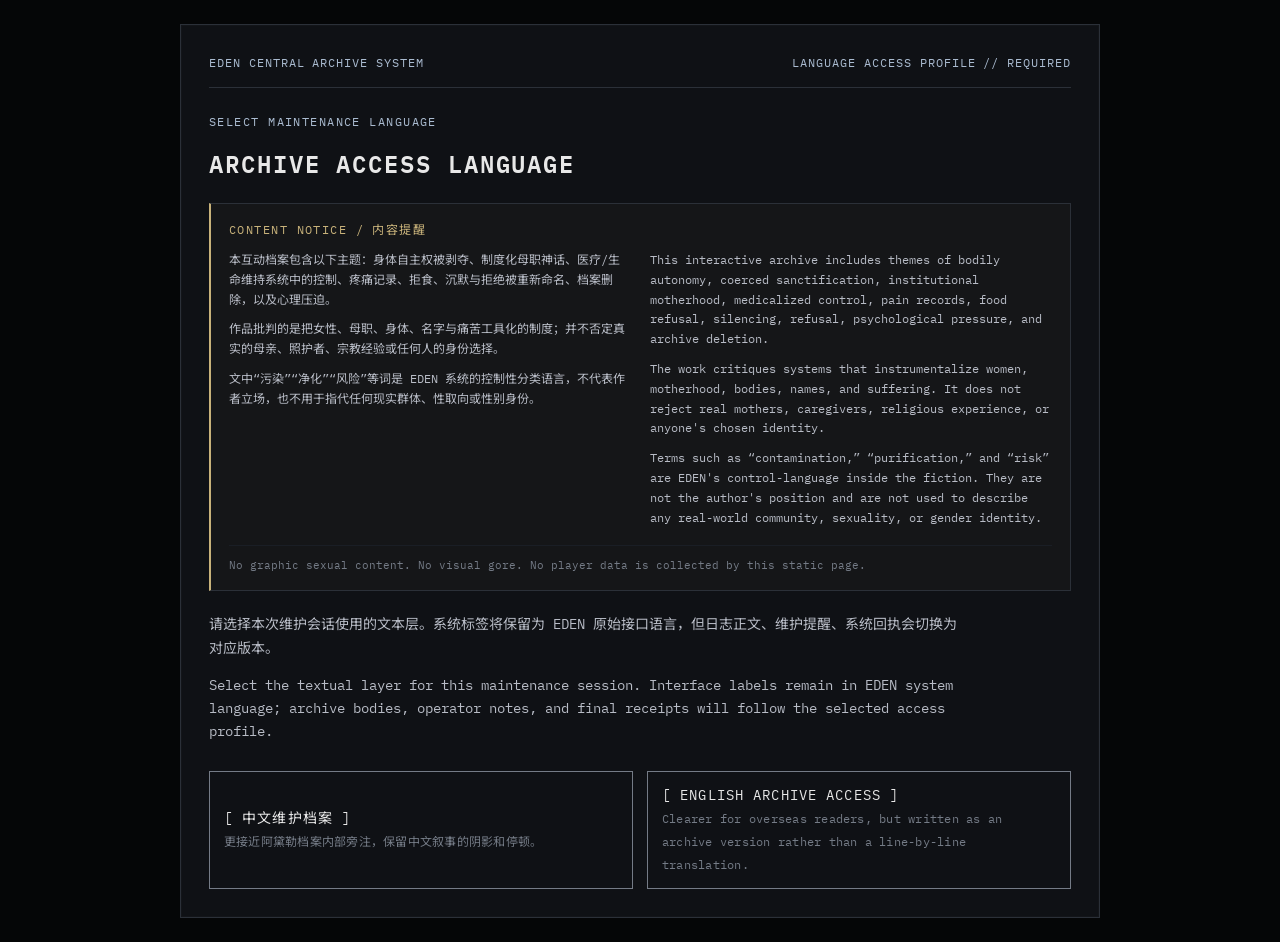
==== eden-maintenance-log/index.html @ c3182da2 "Add files via upload" ====
<!DOCTYPE html>
<html lang="zh-CN">
<head>
  <meta charset="UTF-8" />
  <meta name="viewport" content="width=device-width, initial-scale=1.0" />
  <title>The Adèle Archive: EDEN Maintenance Log</title>
  <link rel="preconnect" href="https://fonts.googleapis.com">
  <link rel="preconnect" href="https://fonts.gstatic.com" crossorigin>
  <link href="https://fonts.googleapis.com/css2?family=IBM+Plex+Mono:wght@400;500;600&family=Noto+Sans+SC:wght@400;500;700&display=swap" rel="stylesheet">
  <link rel="stylesheet" href="css/style.css" />
</head>
<body>
  <noscript>
    <div class="noscript">EDEN MAINTENANCE INTERFACE requires JavaScript to run.</div>
  </noscript>

  <div id="app" class="app-shell">
    <section id="languageScreen" class="language-screen screen active" aria-label="Language selection">
      <div class="language-panel panel">
        <div class="boot-header">
          <span>EDEN CENTRAL ARCHIVE SYSTEM</span>
          <span>LANGUAGE ACCESS PROFILE // REQUIRED</span>
        </div>
        <div class="panel-title">SELECT MAINTENANCE LANGUAGE</div>
        <h1>ARCHIVE ACCESS LANGUAGE</h1>
        <div class="content-notice" role="note" aria-label="Content notice">
          <div class="notice-title">CONTENT NOTICE / 内容提醒</div>
          <div class="notice-grid">
            <div>
              <p>本互动档案包含以下主题：身体自主权被剥夺、制度化母职神话、医疗/生命维持系统中的控制、疼痛记录、拒食、沉默与拒绝被重新命名、档案删除，以及心理压迫。</p>
              <p>作品批判的是把女性、母职、身体、名字与痛苦工具化的制度；并不否定真实的母亲、照护者、宗教经验或任何人的身份选择。</p>
              <p>文中“污染”“净化”“风险”等词是 EDEN 系统的控制性分类语言，不代表作者立场，也不用于指代任何现实群体、性取向或性别身份。</p>
            </div>
            <div>
              <p>This interactive archive includes themes of bodily autonomy, coerced sanctification, institutional motherhood, medicalized control, pain records, food refusal, silencing, refusal, psychological pressure, and archive deletion.</p>
              <p>The work critiques systems that instrumentalize women, motherhood, bodies, names, and suffering. It does not reject real mothers, caregivers, religious experience, or anyone's chosen identity.</p>
              <p>Terms such as “contamination,” “purification,” and “risk” are EDEN's control-language inside the fiction. They are not the author's position and are not used to describe any real-world community, sexuality, or gender identity.</p>
            </div>
          </div>
          <div class="notice-footnote">No graphic sexual content. No visual gore. No player data is collected by this static page.</div>
        </div>
        <p class="language-copy">请选择本次维护会话使用的文本层。系统标签将保留为 EDEN 原始接口语言，但日志正文、维护提醒、系统回执会切换为对应版本。</p>
        <p class="language-copy">Select the textual layer for this maintenance session. Interface labels remain in EDEN system language; archive bodies, operator notes, and final receipts will follow the selected access profile.</p>
        <div class="language-options">
          <button class="command-btn language-btn" type="button" data-lang="zh">
            [ 中文维护档案 ]<br />
            <span>更接近阿黛勒档案内部旁注，保留中文叙事的阴影和停顿。</span>
          </button>
          <button class="command-btn language-btn" type="button" data-lang="en">
            [ ENGLISH ARCHIVE ACCESS ]<br />
            <span>Clearer for overseas readers, but written as an archive version rather than a line-by-line translation.</span>
          </button>
        </div>
      </div>
    </section>

    <section id="bootScreen" class="boot-screen screen" aria-label="Boot sequence">
      <div class="boot-panel">
        <div class="boot-header">
          <span>EDEN CENTRAL ARCHIVE SYSTEM</span>
          <span>VERSION 7.4.12 // SANCTUARY ARCHIVE NODE</span>
        </div>
        <pre id="bootText" class="boot-text" aria-live="polite"></pre>
        <div class="boot-warning hidden" id="bootWarning"></div>
        <button id="enterBtn" class="command-btn boot-btn hidden" type="button">[ ENTER_MAINTENANCE_INTERFACE ]</button>
      </div>
    </section>

    <section id="mainScreen" class="main-screen screen" aria-label="Maintenance dashboard">
      <header class="topbar">
        <div>
          <div class="system-title">EDEN CENTRAL ARCHIVE SYSTEM</div>
          <div id="systemSubtitle" class="system-subtitle">档案维护接口 / MAINTENANCE INTERFACE</div>
        </div>
        <div class="topbar-meta">
          <span>ARCHIVE: ADEL-SPET / MOTHER-GODDESS / RESTRICTED</span>
          <span>OPERATOR: TEMP-MAINT-07</span>
          <span id="sessionStatus">STATUS: LIVE</span>
          <button id="langSwitchBtn" class="inline-command" type="button">SWITCH_TO_EN</button>
        </div>
      </header>

      <aside class="panel task-panel">
        <div class="panel-title">TASK INDEX</div>
        <div id="taskList" class="task-list"></div>
      </aside>

      <main class="panel log-panel">
        <div class="panel-title">CORRUPTED LOG VIEWER</div>
        <div class="file-header" id="fileHeader"></div>
        <div id="logContent" class="log-content"></div>
      </main>

      <aside class="panel output-panel">
        <div class="panel-title">SYSTEM OUTPUT</div>
        <div id="metrics" class="metrics"></div>
        <div class="system-message" id="systemMessage">
          <p>> Awaiting maintenance command.</p>
        </div>
      </aside>

      <footer class="command-line">
        <div>
          <div class="panel-title">COMMAND LINE</div>
          <div id="commandHint" class="command-hint">请选择维护指令以继续。</div>
        </div>
        <div id="commandButtons" class="command-buttons"></div>
      </footer>
    </section>

    <section id="finalScreen" class="final-screen screen" aria-label="Final protocol">
      <div class="final-panel panel">
        <div class="panel-title">FINAL MAINTENANCE PROTOCOL</div>
        <h1 id="finalTitle">FINAL PROTOCOL / 最终维护协议</h1>
        <div id="finalIntro"></div>
        <div id="finalMetrics" class="metrics final-metrics"></div>
        <div id="finalOptions" class="final-options"></div>
      </div>
    </section>

    <section id="resultScreen" class="result-screen screen" aria-label="Archive output receipt">
      <div class="receipt-wrap">
        <div id="receipt" class="receipt panel"></div>
        <div class="receipt-actions">
          <button id="downloadBtn" class="command-btn" type="button">[ DOWNLOAD_RECORD_IMAGE ]</button>
          <button id="restartBtn" class="command-btn" type="button">[ RESTART_SESSION ]</button>
        </div>
      </div>
    </section>
  </div>

  <script src="js/data.js"></script>
  <script src="js/result.js"></script>
  <script src="js/app.js"></script>
</body>
</html>
---- eden-maintenance-log/css/style.css ----
:root {
  --bg: #050607;
  --bg-soft: #0B0D10;
  --panel: #0F1115;
  --panel-2: #14171D;
  --text: #E8E8E8;
  --text-soft: #B8BCC6;
  --text-muted: #747B86;
  --line: #2B3038;
  --line-soft: #1A1E25;
  --blue: #7F94B3;
  --blue-soft: #AABBD0;
  --green: #8FAE9B;
  --amber: #C8B27A;
  --red: #C48F8F;
  --white: #F2F2F2;
  --font-mono: "IBM Plex Mono", "JetBrains Mono", "Cascadia Mono", "SFMono-Regular", "Consolas", "Noto Sans SC", "Microsoft YaHei", "PingFang SC", monospace;
}

* { box-sizing: border-box; }

html, body {
  margin: 0;
  min-height: 100%;
  background: var(--bg);
  color: var(--text);
  font-family: var(--font-mono);
  font-size: 14px;
  line-height: 1.65;
}

body::before {
  content: "";
  position: fixed;
  inset: 0;
  pointer-events: none;
  background: repeating-linear-gradient(
    to bottom,
    rgba(255,255,255,0.025),
    rgba(255,255,255,0.025) 1px,
    transparent 1px,
    transparent 4px
  );
  opacity: 0.18;
  z-index: 5;
}

button, input, textarea { font: inherit; }

.noscript {
  padding: 24px;
  border: 1px solid var(--red);
  margin: 24px;
}

.app-shell { min-height: 100vh; }
.screen { display: none; min-height: 100vh; }
.screen.active { display: grid; }
.hidden { display: none !important; }

.panel {
  background: var(--panel);
  border: 1px solid var(--line);
  box-shadow: inset 0 0 0 1px rgba(255,255,255,0.015);
}

.panel-title {
  color: var(--blue-soft);
  font-size: 12px;
  letter-spacing: 0.12em;
  text-transform: uppercase;
  margin-bottom: 12px;
}

.boot-screen {
  place-items: center;
  padding: 24px;
}

.boot-panel {
  width: min(880px, 100%);
  min-height: 560px;
  background: var(--panel);
  border: 1px solid var(--line);
  padding: 28px;
}

.boot-header {
  display: flex;
  justify-content: space-between;
  gap: 20px;
  color: var(--blue-soft);
  border-bottom: 1px solid var(--line);
  padding-bottom: 14px;
  margin-bottom: 24px;
  font-size: 12px;
  letter-spacing: 0.08em;
}

.boot-text {
  white-space: pre-wrap;
  min-height: 230px;
  color: var(--text-soft);
  margin: 0;
}

.boot-text::after {
  content: "█";
  color: var(--text);
  animation: blink 1s steps(1) infinite;
}

.boot-warning {
  margin-top: 18px;
  border-left: 2px solid var(--amber);
  padding-left: 16px;
  color: var(--text-soft);
}

.boot-btn { margin-top: 22px; }

.main-screen {
  grid-template-columns: 240px 1fr 300px;
  grid-template-rows: 72px 1fr 92px;
  gap: 0;
  min-height: 100vh;
}

.topbar {
  grid-column: 1 / 4;
  grid-row: 1;
  display: flex;
  justify-content: space-between;
  align-items: center;
  gap: 24px;
  padding: 12px 18px;
  border-bottom: 1px solid var(--line);
  background: var(--bg-soft);
}

.system-title {
  color: var(--white);
  letter-spacing: 0.12em;
  font-weight: 600;
}

.system-subtitle {
  color: var(--text-muted);
  font-size: 12px;
  margin-top: 2px;
}

.topbar-meta {
  display: flex;
  flex-direction: column;
  align-items: flex-end;
  color: var(--text-soft);
  font-size: 11px;
  line-height: 1.5;
}

.task-panel {
  grid-column: 1;
  grid-row: 2;
  border-left: none;
  border-top: none;
  border-bottom: none;
  padding: 18px 14px;
}

.log-panel {
  grid-column: 2;
  grid-row: 2;
  border-top: none;
  border-bottom: none;
  padding: 18px 22px;
  overflow-y: auto;
}

.output-panel {
  grid-column: 3;
  grid-row: 2;
  border-right: none;
  border-top: none;
  border-bottom: none;
  padding: 18px 14px;
}

.command-line {
  grid-column: 1 / 4;
  grid-row: 3;
  display: flex;
  justify-content: space-between;
  align-items: center;
  gap: 20px;
  padding: 14px 18px;
  border-top: 1px solid var(--line);
  background: var(--bg-soft);
}

.task-item {
  display: grid;
  grid-template-columns: 24px 1fr auto;
  gap: 6px;
  color: var(--text-muted);
  padding: 5px 0;
  border-bottom: 1px solid var(--line-soft);
  font-size: 12px;
}

.task-item.active { color: var(--white); }
.task-item.repaired { color: var(--green); opacity: 0.75; }
.task-item.erased { color: var(--red); opacity: 0.8; }
.task-cursor { color: var(--blue-soft); }
.task-status { color: inherit; }

.file-header {
  color: var(--text-soft);
  border-bottom: 1px solid var(--line);
  padding-bottom: 14px;
  margin-bottom: 18px;
  font-size: 12px;
}

.file-header-grid {
  display: grid;
  grid-template-columns: repeat(2, minmax(0, 1fr));
  gap: 4px 24px;
}

.log-block {
  margin: 20px 0;
}

.block-label {
  color: var(--blue-soft);
  letter-spacing: 0.1em;
  font-size: 12px;
  margin-bottom: 8px;
}

.eden-revision,
.raw-residue,
.operator-note {
  padding: 12px 14px;
  white-space: pre-wrap;
}

.eden-revision {
  color: var(--text-soft);
  border-left: 2px solid var(--blue);
  background: rgba(127,148,179,0.045);
}

.raw-residue {
  color: var(--white);
  border-left: 2px solid var(--red);
  background: rgba(196,143,143,0.035);
}

.operator-note {
  color: var(--amber);
  border-left: 2px solid var(--amber);
  background: rgba(200,178,122,0.035);
}

.metric {
  margin-bottom: 14px;
  color: var(--text-soft);
  font-size: 12px;
}

.metric-line {
  display: flex;
  justify-content: space-between;
  gap: 12px;
}

.metric-bar {
  color: var(--text-muted);
  margin-top: 2px;
  letter-spacing: 0.04em;
}

.metric-fill { color: var(--blue-soft); }
.metric-fill.red { color: var(--red); }
.metric-fill.green { color: var(--green); }
.metric-fill.amber { color: var(--amber); }

.system-message {
  border-top: 1px solid var(--line);
  margin-top: 18px;
  padding-top: 14px;
  color: var(--text-muted);
  font-size: 12px;
}

.command-hint { color: var(--text-muted); font-size: 12px; }
.command-buttons { display: flex; flex-wrap: wrap; justify-content: flex-end; gap: 10px; }

.command-btn {
  background: transparent;
  color: var(--text);
  border: 1px solid var(--text-muted);
  padding: 10px 14px;
  text-transform: uppercase;
  letter-spacing: 0.08em;
  cursor: pointer;
  transition: background 120ms ease, color 120ms ease, border-color 120ms ease;
}

.command-btn:hover,
.command-btn:focus-visible {
  background: var(--text);
  color: var(--bg);
  border-color: var(--text);
  outline: none;
}

.command-btn.danger:hover { background: var(--red); border-color: var(--red); color: var(--bg); }
.command-btn.warning:hover { background: var(--amber); border-color: var(--amber); color: var(--bg); }
.command-btn.success:hover { background: var(--green); border-color: var(--green); color: var(--bg); }

.final-screen, .result-screen { place-items: center; padding: 24px; }
.final-panel { width: min(920px, 100%); padding: 28px; }
.final-panel h1 { margin: 0 0 14px; font-size: 22px; font-weight: 600; letter-spacing: 0.06em; }
.final-options { display: grid; grid-template-columns: repeat(2, minmax(0, 1fr)); gap: 12px; margin-top: 24px; }
.final-options .command-btn { text-align: left; min-height: 58px; }
.final-metrics { margin: 20px 0; }

.receipt-wrap { width: min(820px, 100%); }
.receipt { padding: 28px; min-height: 520px; }
.receipt pre { margin: 0; white-space: pre-wrap; color: var(--text); }
.receipt-actions { margin-top: 14px; display: flex; justify-content: flex-end; gap: 10px; }

@keyframes blink { 50% { opacity: 0; } }

@media (max-width: 980px) {
  .main-screen {
    display: block;
  }
  .topbar, .command-line { position: static; }
  .topbar, .command-line { flex-direction: column; align-items: flex-start; }
  .topbar-meta { align-items: flex-start; }
  .task-panel, .log-panel, .output-panel { border: 1px solid var(--line); border-left: none; border-right: none; }
  .command-buttons { justify-content: flex-start; }
  .final-options { grid-template-columns: 1fr; }
  .file-header-grid { grid-template-columns: 1fr; }
}

.language-screen {
  place-items: center;
  padding: 24px;
}

.language-panel {
  width: min(920px, 100%);
  padding: 28px;
}

.language-panel h1 {
  margin: 0 0 14px;
  font-size: 24px;
  letter-spacing: 0.08em;
  font-weight: 600;
}

.language-copy {
  color: var(--text-soft);
  max-width: 760px;
}


.content-notice {
  margin: 20px 0 22px;
  padding: 16px 18px;
  border: 1px solid var(--line);
  border-left: 2px solid var(--amber);
  background: rgba(200,178,122,0.035);
}

.notice-title {
  color: var(--amber);
  font-size: 12px;
  letter-spacing: 0.12em;
  margin-bottom: 10px;
}

.notice-grid {
  display: grid;
  grid-template-columns: repeat(2, minmax(0, 1fr));
  gap: 18px;
  color: var(--text-soft);
  font-size: 12px;
}

.notice-grid p {
  margin: 0 0 10px;
}

.notice-footnote {
  margin-top: 8px;
  padding-top: 10px;
  border-top: 1px solid var(--line-soft);
  color: var(--text-muted);
  font-size: 11px;
}

.language-options {
  display: grid;
  grid-template-columns: repeat(2, minmax(0, 1fr));
  gap: 14px;
  margin-top: 28px;
}

.language-btn {
  min-height: 118px;
  text-align: left;
  white-space: normal;
}

.language-btn span,
.final-options .command-btn span {
  color: var(--text-muted);
  font-size: 12px;
  letter-spacing: 0.02em;
  text-transform: none;
}

.language-btn:hover span,
.final-options .command-btn:hover span {
  color: var(--bg);
}

.inline-command {
  margin-top: 6px;
  background: transparent;
  color: var(--blue-soft);
  border: 1px solid var(--line);
  padding: 3px 7px;
  font-size: 10px;
  letter-spacing: 0.08em;
  cursor: pointer;
}

.inline-command:hover,
.inline-command:focus-visible {
  background: var(--blue-soft);
  color: var(--bg);
  outline: none;
}

@media (max-width: 720px) {
  .language-options { grid-template-columns: 1fr; }
}
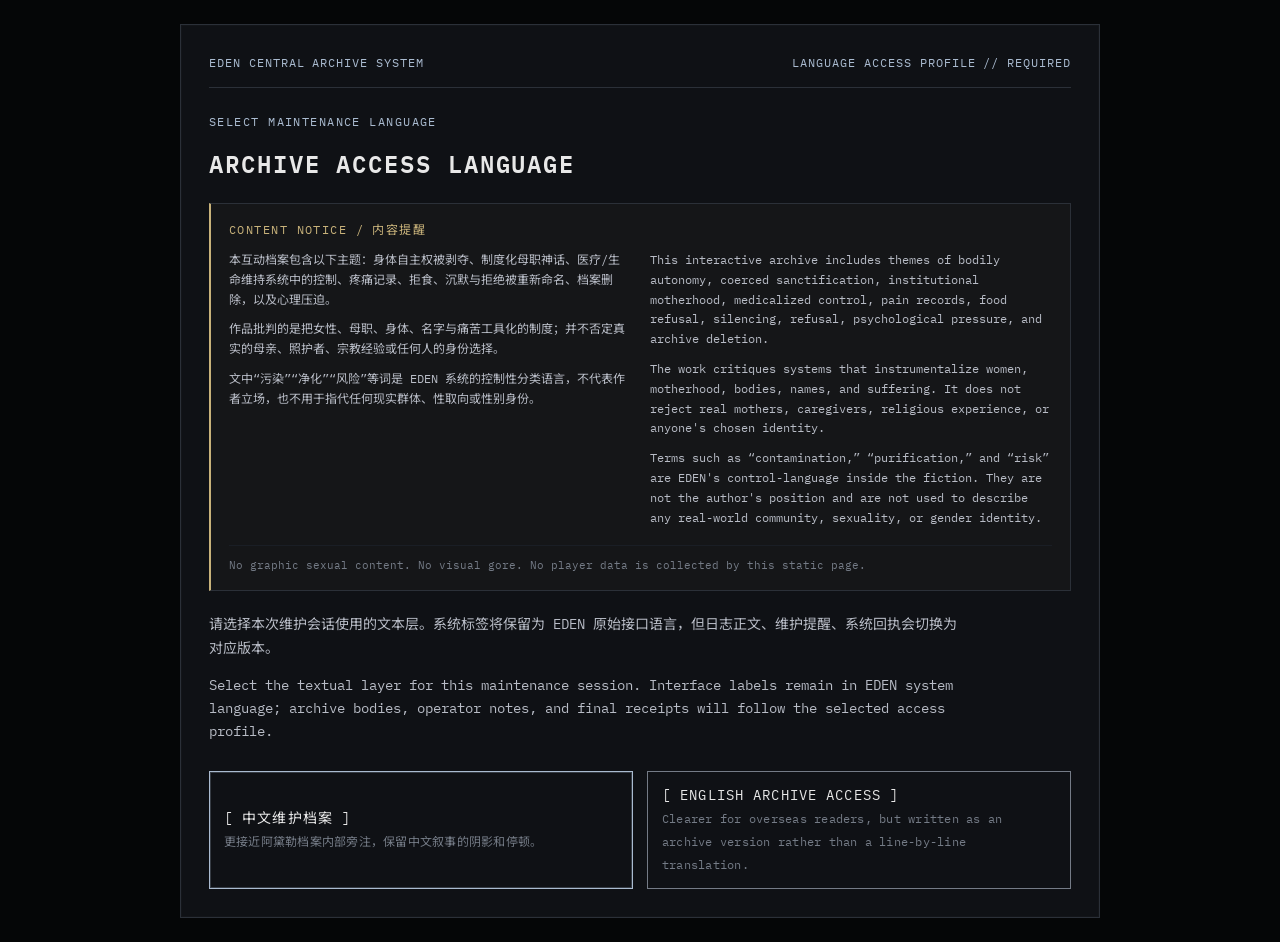
==== commit 9098bc43: "Add files via upload" ====
--- a/eden-maintenance-log/index.html
+++ b/eden-maintenance-log/index.html
@@ -7,7 +7,7 @@
   <link rel="preconnect" href="https://fonts.googleapis.com">
   <link rel="preconnect" href="https://fonts.gstatic.com" crossorigin>
   <link href="https://fonts.googleapis.com/css2?family=IBM+Plex+Mono:wght@400;500;600&family=Noto+Sans+SC:wght@400;500;700&display=swap" rel="stylesheet">
-  <link rel="stylesheet" href="css/style.css" />
+  <link rel="stylesheet" href="css/style.css?v=20260623-export3" />
 </head>
 <body>
   <noscript>
@@ -25,7 +25,9 @@
         <h1>ARCHIVE ACCESS LANGUAGE</h1>
         <div class="content-notice" role="note" aria-label="Content notice">
           <div class="notice-title">CONTENT NOTICE / 内容提醒</div>
-          <div class="notice-grid">
+          <p class="notice-summary">本互动档案涉及身体自主权、制度化母职神话、医疗化控制、沉默与拒绝等主题。页面不收集玩家数据。</p>
+          <button id="contentNoteToggleBtn" class="inline-command notice-toggle" type="button" aria-expanded="true" aria-controls="contentNoticeFull">[ VIEW_FULL_CONTENT_NOTE ]</button>
+          <div id="contentNoticeFull" class="notice-grid">
             <div>
               <p>本互动档案包含以下主题：身体自主权被剥夺、制度化母职神话、医疗/生命维持系统中的控制、疼痛记录、拒食、沉默与拒绝被重新命名、档案删除，以及心理压迫。</p>
               <p>作品批判的是把女性、母职、身体、名字与痛苦工具化的制度；并不否定真实的母亲、照护者、宗教经验或任何人的身份选择。</p>
@@ -75,10 +77,13 @@
         <div class="topbar-meta">
           <span>ARCHIVE: ADEL-SPET / MOTHER-GODDESS / RESTRICTED</span>
           <span>OPERATOR: TEMP-MAINT-07</span>
+          <span>BUILD: EXPORT-3 / 2026-06-23</span>
           <span id="sessionStatus">STATUS: LIVE</span>
           <button id="langSwitchBtn" class="inline-command" type="button">SWITCH_TO_EN</button>
         </div>
       </header>
+
+      <div id="mobileProgress" class="mobile-progress panel" aria-label="Compact maintenance progress"></div>
 
       <aside class="panel task-panel">
         <div class="panel-title">TASK INDEX</div>
@@ -93,6 +98,7 @@
 
       <aside class="panel output-panel">
         <div class="panel-title">SYSTEM OUTPUT</div>
+        <button id="metricsToggleBtn" class="inline-command metrics-toggle" type="button" aria-expanded="false" aria-controls="metrics">[ VIEW_SYSTEM_INDICES ]</button>
         <div id="metrics" class="metrics"></div>
         <div class="system-message" id="systemMessage">
           <p>> Awaiting maintenance command.</p>
@@ -120,17 +126,31 @@
 
     <section id="resultScreen" class="result-screen screen" aria-label="Archive output receipt">
       <div class="receipt-wrap">
+        <div id="resultExplanation" class="result-explanation panel"></div>
+        <details id="processedTrace" class="maintenance-trace panel">
+          <summary id="processedTraceTitle">[ VIEW_MAINTENANCE_TRACE ]</summary>
+          <div id="processedTraceList" class="trace-list"></div>
+        </details>
         <div id="receipt" class="receipt panel"></div>
+        <div id="resultRestartHint" class="restart-hint"></div>
+        <div class="dossier-return panel">
+          <p id="dossierIntro">This record is part of The Adèle Archive.</p>
+          <a href="#" id="dossierLink" class="command-btn is-disabled" aria-disabled="true">[ PROJECT_DOSSIER_COMING_SOON ]</a>
+        </div>
         <div class="receipt-actions">
-          <button id="downloadBtn" class="command-btn" type="button">[ DOWNLOAD_RECORD_IMAGE ]</button>
+          <button id="downloadSimpleBtn" class="command-btn" type="button">[ DOWNLOAD_SIMPLE_CARD ]</button>
+          <button id="downloadArchiveBtn" class="command-btn" type="button">[ DOWNLOAD_ARCHIVE_CARD ]</button>
+          <button id="downloadFullBtn" class="command-btn" type="button">[ DOWNLOAD_FULL_RECEIPT ]</button>
+          <button id="copyShareTextBtn" class="command-btn" type="button">[ COPY_SHARE_TEXT ]</button>
           <button id="restartBtn" class="command-btn" type="button">[ RESTART_SESSION ]</button>
         </div>
+        <div id="shareStatus" class="share-status" role="status" aria-live="polite"></div>
       </div>
     </section>
   </div>
 
-  <script src="js/data.js"></script>
-  <script src="js/result.js"></script>
-  <script src="js/app.js"></script>
+  <script src="js/data.js?v=20260623-export3"></script>
+  <script src="js/result.js?v=20260623-export3"></script>
+  <script src="js/app.js?v=20260623-export3"></script>
 </body>
 </html>
--- a/eden-maintenance-log/css/style.css
+++ b/eden-maintenance-log/css/style.css
@@ -22,6 +22,8 @@
 html, body {
   margin: 0;
   min-height: 100%;
+  width: 100%;
+  overflow-x: hidden;
   background: var(--bg);
   color: var(--text);
   font-family: var(--font-mono);
@@ -53,8 +55,8 @@
   margin: 24px;
 }
 
-.app-shell { min-height: 100vh; }
-.screen { display: none; min-height: 100vh; }
+.app-shell { min-height: 100vh; min-height: 100dvh; }
+.screen { display: none; min-height: 100vh; min-height: 100dvh; }
 .screen.active { display: grid; }
 .hidden { display: none !important; }
 
@@ -214,12 +216,23 @@
 .task-cursor { color: var(--blue-soft); }
 .task-status { color: inherit; }
 
+.mobile-progress {
+  display: none;
+}
+
 .file-header {
   color: var(--text-soft);
   border-bottom: 1px solid var(--line);
   padding-bottom: 14px;
   margin-bottom: 18px;
   font-size: 12px;
+}
+
+.current-record-name {
+  color: var(--white);
+  font-size: 15px;
+  letter-spacing: 0.08em;
+  margin-bottom: 10px;
 }
 
 .file-header-grid {
@@ -293,6 +306,11 @@
   padding-top: 14px;
   color: var(--text-muted);
   font-size: 12px;
+}
+
+.metrics-toggle {
+  display: none;
+  margin-bottom: 12px;
 }
 
 .command-hint { color: var(--text-muted); font-size: 12px; }
@@ -321,6 +339,12 @@
 .command-btn.warning:hover { background: var(--amber); border-color: var(--amber); color: var(--bg); }
 .command-btn.success:hover { background: var(--green); border-color: var(--green); color: var(--bg); }
 
+.command-btn.is-disabled {
+  opacity: 0.5;
+  cursor: not-allowed;
+  pointer-events: none;
+}
+
 .final-screen, .result-screen { place-items: center; padding: 24px; }
 .final-panel { width: min(920px, 100%); padding: 28px; }
 .final-panel h1 { margin: 0 0 14px; font-size: 22px; font-weight: 600; letter-spacing: 0.06em; }
@@ -330,8 +354,65 @@
 
 .receipt-wrap { width: min(820px, 100%); }
 .receipt { padding: 28px; min-height: 520px; }
-.receipt pre { margin: 0; white-space: pre-wrap; color: var(--text); }
-.receipt-actions { margin-top: 14px; display: flex; justify-content: flex-end; gap: 10px; }
+.receipt pre {
+  margin: 0;
+  white-space: pre-wrap;
+  overflow-wrap: anywhere;
+  word-break: break-word;
+  color: var(--text);
+}
+.receipt-actions { margin-top: 14px; display: flex; justify-content: flex-end; flex-wrap: wrap; gap: 10px; }
+
+.result-explanation,
+.maintenance-trace,
+.dossier-return {
+  padding: 16px 18px;
+  margin-bottom: 14px;
+  color: var(--text-soft);
+}
+
+.result-explanation {
+  border-left: 2px solid var(--blue);
+}
+
+.result-explanation p,
+.dossier-return p {
+  margin: 0 0 6px;
+}
+
+.maintenance-trace summary {
+  color: var(--blue-soft);
+  cursor: pointer;
+  letter-spacing: 0.08em;
+}
+
+.trace-list {
+  margin-top: 12px;
+}
+
+.trace-row {
+  display: flex;
+  justify-content: space-between;
+  gap: 16px;
+  padding: 6px 0;
+  border-top: 1px solid var(--line-soft);
+  color: var(--text-soft);
+  font-size: 12px;
+}
+
+.restart-hint,
+.share-status {
+  color: var(--text-muted);
+  font-size: 12px;
+  margin: 12px 0;
+}
+
+.dossier-return {
+  display: flex;
+  align-items: center;
+  justify-content: space-between;
+  gap: 16px;
+}
 
 @keyframes blink { 50% { opacity: 0; } }
 
@@ -386,6 +467,18 @@
   margin-bottom: 10px;
 }
 
+.notice-summary {
+  display: none;
+  margin: 0 0 10px;
+  color: var(--text-soft);
+  font-size: 12px;
+}
+
+.notice-toggle {
+  display: none;
+  margin-bottom: 12px;
+}
+
 .notice-grid {
   display: grid;
   grid-template-columns: repeat(2, minmax(0, 1fr));
@@ -417,6 +510,11 @@
   min-height: 118px;
   text-align: left;
   white-space: normal;
+}
+
+.language-btn.is-preferred {
+  border-color: var(--blue-soft);
+  box-shadow: inset 0 0 0 1px rgba(170,187,208,0.25);
 }
 
 .language-btn span,
@@ -453,3 +551,314 @@
 @media (max-width: 720px) {
   .language-options { grid-template-columns: 1fr; }
 }
+
+@media (max-width: 768px) {
+  html, body {
+    min-height: 100dvh;
+    overflow-x: hidden;
+  }
+
+  body::before {
+    opacity: 0.1;
+  }
+
+  .screen.active {
+    display: block;
+  }
+
+  .language-screen,
+  .boot-screen,
+  .final-screen,
+  .result-screen {
+    padding: 12px;
+  }
+
+  .language-panel,
+  .boot-panel,
+  .final-panel,
+  .receipt-wrap {
+    width: 100%;
+  }
+
+  .language-panel,
+  .boot-panel,
+  .final-panel,
+  .receipt,
+  .result-explanation,
+  .maintenance-trace,
+  .dossier-return {
+    padding: 16px;
+  }
+
+  .boot-header {
+    flex-direction: column;
+    gap: 6px;
+    font-size: 10px;
+  }
+
+  .boot-panel {
+    min-height: auto;
+  }
+
+  .boot-text {
+    min-height: 180px;
+    overflow-wrap: anywhere;
+  }
+
+  .language-panel h1,
+  .final-panel h1 {
+    font-size: 19px;
+    line-height: 1.35;
+  }
+
+  .content-notice {
+    padding: 14px;
+  }
+
+  .notice-summary,
+  .notice-toggle {
+    display: block;
+  }
+
+  .notice-grid {
+    grid-template-columns: 1fr;
+    gap: 8px;
+  }
+
+  .notice-footnote {
+    font-size: 10px;
+  }
+
+  .language-options,
+  .final-options {
+    grid-template-columns: 1fr;
+  }
+
+  .main-screen {
+    display: flex;
+    flex-direction: column;
+    min-height: 100dvh;
+  }
+
+  .main-screen.screen.active {
+    display: flex;
+  }
+
+  .topbar {
+    position: sticky;
+    top: 0;
+    z-index: 4;
+    flex-direction: column;
+    align-items: flex-start;
+    gap: 8px;
+    padding: 12px;
+  }
+
+  .system-title {
+    font-size: 12px;
+    line-height: 1.4;
+  }
+
+  .system-subtitle {
+    font-size: 10px;
+  }
+
+  .topbar-meta {
+    width: 100%;
+    align-items: flex-start;
+    gap: 4px;
+  }
+
+  .topbar-meta span:not(#sessionStatus) {
+    display: none;
+  }
+
+  #sessionStatus {
+    color: var(--blue-soft);
+    font-size: 12px;
+  }
+
+  .inline-command {
+    min-height: 32px;
+  }
+
+  .mobile-progress {
+    display: block;
+    order: 2;
+    padding: 12px;
+    border-left: none;
+    border-right: none;
+    background: var(--bg-soft);
+  }
+
+  .mobile-progress-line {
+    display: flex;
+    flex-direction: column;
+    gap: 4px;
+    color: var(--text-soft);
+    font-size: 11px;
+    overflow-wrap: anywhere;
+  }
+
+  .progress-chips {
+    display: grid;
+    grid-template-columns: repeat(7, minmax(0, 1fr));
+    gap: 6px;
+    margin-top: 10px;
+  }
+
+  .progress-chip {
+    min-height: 28px;
+    display: grid;
+    place-items: center;
+    border: 1px solid var(--line);
+    color: var(--text-muted);
+    font-size: 11px;
+  }
+
+  .progress-chip.active {
+    border-color: var(--blue-soft);
+    color: var(--white);
+    background: rgba(127,148,179,0.12);
+  }
+
+  .progress-chip.complete {
+    border-color: rgba(143,174,155,0.55);
+    color: var(--green);
+  }
+
+  .task-panel {
+    display: none;
+  }
+
+  .log-panel {
+    order: 3;
+    padding: 16px 12px;
+    border-left: none;
+    border-right: none;
+    overflow: visible;
+  }
+
+  .command-line {
+    order: 4;
+    flex-direction: column;
+    align-items: stretch;
+    gap: 12px;
+    padding: 14px 12px;
+  }
+
+  .output-panel {
+    order: 5;
+    padding: 14px 12px;
+    border-left: none;
+    border-right: none;
+  }
+
+  .metrics-toggle {
+    display: inline-block;
+  }
+
+  .output-panel.is-collapsed .metrics {
+    display: none;
+  }
+
+  .command-buttons {
+    display: grid;
+    grid-template-columns: 1fr;
+    gap: 10px;
+    width: 100%;
+  }
+
+  .command-btn {
+    width: 100%;
+    min-height: 44px;
+    padding: 11px 12px;
+    white-space: normal;
+    overflow-wrap: anywhere;
+    text-align: center;
+  }
+
+  .file-header {
+    font-size: 11px;
+  }
+
+  .file-header-grid {
+    grid-template-columns: 1fr;
+  }
+
+  .current-record-name {
+    font-size: 14px;
+  }
+
+  .log-block {
+    margin: 16px 0;
+  }
+
+  .eden-revision,
+  .raw-residue,
+  .operator-note {
+    padding: 12px;
+    max-width: 100%;
+    overflow-wrap: anywhere;
+  }
+
+  .raw-residue {
+    font-size: 15px;
+    line-height: 1.75;
+  }
+
+  .metric {
+    margin-bottom: 12px;
+  }
+
+  .metric-line {
+    align-items: flex-start;
+  }
+
+  .final-options {
+    gap: 10px;
+  }
+
+  .receipt {
+    min-height: auto;
+    font-size: 12px;
+    line-height: 1.6;
+  }
+
+  .receipt-actions {
+    flex-direction: column;
+    align-items: stretch;
+  }
+
+  .dossier-return {
+    display: block;
+  }
+
+  .dossier-return .command-btn {
+    margin-top: 10px;
+    display: block;
+  }
+
+  .trace-row {
+    display: block;
+  }
+
+  .trace-row span {
+    display: block;
+  }
+}
+
+@media (prefers-reduced-motion: reduce) {
+  *,
+  *::before,
+  *::after {
+    animation-duration: 0.001ms !important;
+    animation-iteration-count: 1 !important;
+    scroll-behavior: auto !important;
+    transition-duration: 0.001ms !important;
+  }
+
+  .boot-text::after {
+    animation: none;
+  }
+}
